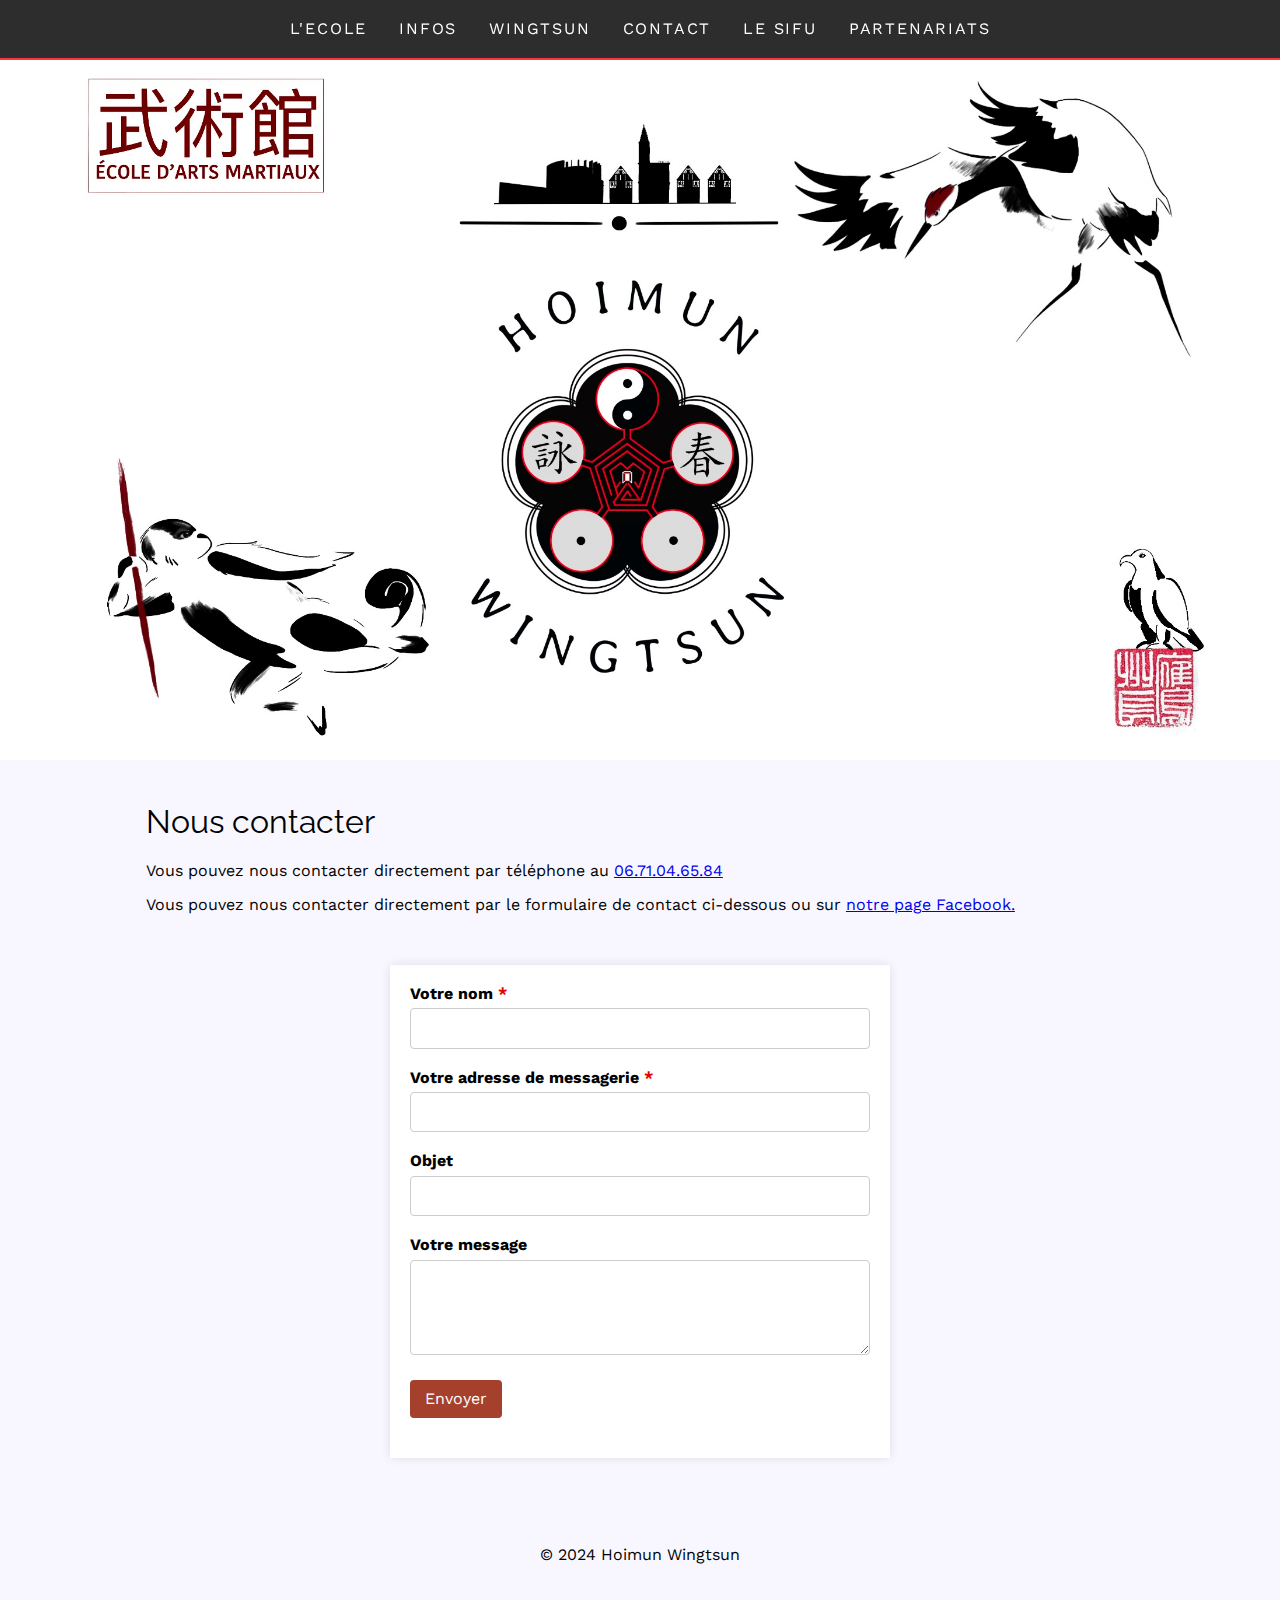
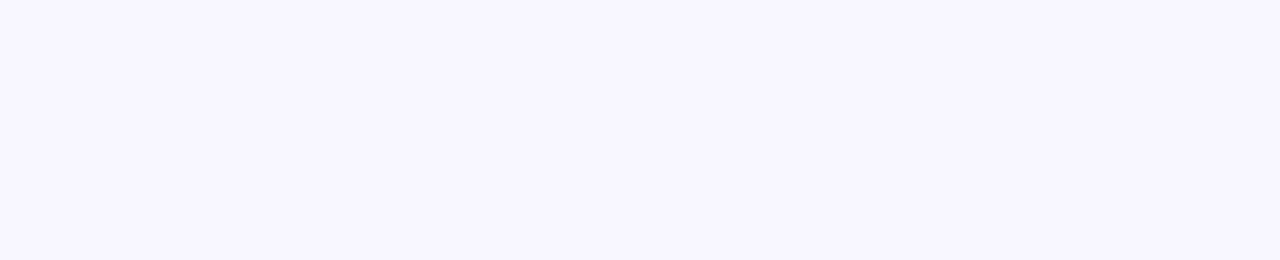
==== contact.html @ e8d4fdba "Add contact formn, update style and add SEO" ====
<!DOCTYPE html>
<html lang="fr">
  <head>
    <meta charset="UTF-8" />
    <meta http-equiv="X-UA-Compatible" content="IE=edge" />
    <meta name="viewport" content="width=device-width, initial-scale=1.0" />
    <meta
      name="description"
      content="Venez apprendre le Kung-fu à l'association Hoimun Wingtsun à Strasbourg. Il s'agit d'un art martial chinois évolutif ancré dans la tradition qui permet de se défendre face à toutes les situations du quotidien."
    />
    <meta
      name="keywords"
      content="Kung-fu, Wingtsun, arts martiaux, self-défense, Strasbourg, entraînement, cours, club, techniques de combat, maître d'arts martiaux, défense personnelle, Wingtsun Strasbourg"
    />
    <meta name="robots" content="index, follow" />
    <title>Formulaire de contact - Hoimun Kung-fu Wingtsun - Strasbourg</title>
    <link rel="preconnect" href="https://fonts.googleapis.com" />
    <link rel="preconnect" href="https://fonts.gstatic.com" crossorigin />
    <link
      href="https://fonts.googleapis.com/css2?family=Raleway:wght@400;700&family=Work+Sans:wght@400;700&display=swap"
      rel="stylesheet"
    />
    <link rel="stylesheet" href="normalize.css" />
    <link rel="stylesheet" href="style.css" />
  </head>
  <body>
    <header class="fixed">
      <div class="navbar">
        <input
          type="checkbox"
          name="navbar__toggle"
          id="navbar__toggle"
          class="navbar__toggle"
        />
        <nav class="navbar__menu">
          <ul class="navbar__list">
            <li class="navbar__item"><a href="index.html">L'Ecole</a></li>
            <li class="navbar__item"><a href="infos.html">Infos</a></li>
            <li class="navbar__item"><a href="wingtsun.html">Wingtsun</a></li>
            <li class="navbar__item"><a href="contact.html">Contact</a></li>
            <li class="navbar__item"><a href="sifu.html">Le Sifu</a></li>
            <li class="navbar__item">
              <a href="partners.html">Partenariats</a>
            </li>
          </ul>
        </nav>
        <label for="navbar__toggle" class="navbar__toggle-label">
          <span class="navbar__toggle-icon"></span>
        </label>
      </div>
    </header>
    <div class="banner mt-height-navbar"></div>

    <main class="main">
      <section class="content">
        <h1 class="title">Nous contacter</h1>

        <p>
          Vous pouvez nous contacter directement par téléphone au
          <a href="tel:0671046584">06.71.04.65.84</a>
        </p>
        <p>
          Vous pouvez nous contacter directement par le formulaire de contact
          ci-dessous ou sur
          <a
            href="https://www.facebook.com/Association-Hoimun-Wingtsun-1295570850599511/"
          >
            notre page Facebook.</a
          >
        </p>

        <div class="contact-form">
          <form action="process_form.php" method="post">
            <div class="form-group">
              <label for="nom">Votre nom <span class="required">*</span></label>
              <input type="text" id="nom" name="nom" required />
            </div>
            <div class="form-group">
              <label for="email"
                >Votre adresse de messagerie
                <span class="required">*</span></label
              >
              <input type="email" id="email" name="email" required />
            </div>
            <div class="form-group">
              <label for="objet">Objet</label>
              <input type="text" id="objet" name="objet" />
            </div>
            <div class="form-group">
              <label for="message">Votre message</label>
              <textarea id="message" name="message" rows="4"></textarea>
            </div>
            <div class="form-group">
              <label class="remarque">Remarque</label>
              <input
                class="remarque"
                name="remarque"
                pattern="[a-z0-9._%+-]+@[a-z0-9.-]+\.[a-z]{2,4}$"
                placeholder="nom@domaine.com"
              />
            </div>
            <div class="form-group">
              <button type="submit">Envoyer</button>
            </div>
          </form>
        </div>
      </section>
    </main>

    <footer class="footer">
      <p class="footer__name">© 2024 Hoimun Wingtsun</p>
    </footer>
  </body>
</html>
---- style.css ----
:root {
  --navbar-background: rgba(34, 34, 34, 0.95);
  --fs: 1rem;
  --ff-title: 'Raleway', sans-serif;
  --ff-content: 'Work Sans', sans-serif;
  --fw-regular: 400;
  --fw-bold: 700;

  --navbar-height: 60px;
  --color-primary-100: rgb(248, 247, 255);
  --color-primary-150: rgb(255, 238, 221);
  --color-primary-800: rgb(20, 8, 14);

  --color-secondary-400: rgb(84, 134, 135);
  --color-secondary-500: rgb(251, 54, 64);
}

*,
*::before,
*::after {
  box-sizing: border-box;
}

h1,
h2,
h3,
h4,
h5,
h6 {
  font-family: var(--ff-title);
  font-weight: var(--fw-regular);
}

body {
  background: var(--color-primary-100);
  font-family: var(--ff-content);
  font-weight: var(--fw-regular);
  height: 200vh;
}

.fixed {
  position: fixed;
  top: 0;
  width: 100%;
}

/* utility class */
.text-bold {
  font-weight: var(--fw-bold);
}

.text-important {
  color: var(--color-secondary-500);
}

.mt-height-navbar {
  margin-top: var(--navbar-height);
}

/* 0. banner */
.banner {
  max-width: 100%;
  width: 100%;
  height: 300px;
  background: white center / contain no-repeat url('img/banner.jpg');
}

/* 1. navigation styles start here */
/* 1.1 navigation general style */
.navbar {
  background: var(--navbar-background);
  height: var(--navbar-height);
  border-bottom: 2px solid var(--color-secondary-500);
}

.navbar__logo {
  margin-left: 1rem;
  color: white;
}

.navbar__menu {
  position: absolute;
  top: 100%;
  left: 0;
  background: var(--navbar-background);
  width: 100%;
  transform: scale(1, 0);
  transform-origin: top;
  transition: transform 400ms ease-in-out;
}

.navbar__list {
  padding: 0;
  margin: 0;
  list-style-type: none;
}

.navbar__item {
  padding: 1.8rem;
}

.navbar__item a {
  color: white;
  text-decoration: none;
  font-size: 1.2rem;
  text-transform: uppercase;
  opacity: 0;
  transition: opacity 150ms ease-in-out;
}

/* 1.2 Navbar slider */
.navbar__toggle {
  display: none;
}

.navbar__toggle:checked ~ .navbar__menu {
  transform: scale(1, 1);
}

.navbar__toggle:checked ~ .navbar__menu a {
  opacity: 1;
  transition: opacity 250ms ease-in-out 250ms;
}

/* 1.3 hamburger menu */
.navbar__toggle-label {
  position: absolute;
  top: 0;
  right: 0;
  margin-right: 1rem;
  height: 100%;
  display: flex;
  align-items: center;
}

.navbar__toggle-icon,
.navbar__toggle-icon::before,
.navbar__toggle-icon::after {
  display: block;
  width: 1.75rem;
  height: 3px;
  background: white;
  border-radius: 3px;
  position: relative;
  transition: transform 350ms ease-in-out, opacity 200ms linear;
}

.navbar__toggle-icon::before,
.navbar__toggle-icon::after {
  content: '';
  position: absolute;
}

.navbar__toggle-icon::before {
  bottom: 6px;
}

.navbar__toggle-icon::after {
  top: 6px;
}

.navbar__toggle:checked ~ .navbar__toggle-label .navbar__toggle-icon {
  transform: rotate(45deg);
}

.navbar__toggle:checked ~ .navbar__toggle-label .navbar__toggle-icon::before {
  opacity: 0;
}

.navbar__toggle:checked ~ .navbar__toggle-label .navbar__toggle-icon::after {
  transform: rotate(90deg) translate(-6px);
}

/* 2. content */
.main {
  padding: 1.4rem;
}

.image {
  max-width: 100%;
  width: 500px;
  height: auto;
}

.image--center {
  display: block;
  margin: auto;
}

.image--shadow {
  box-shadow: rgba(17, 17, 26, 0.05) 0px 4px 16px,
    rgba(17, 17, 26, 0.05) 0px 8px 32px;
}

.image--radius {
  border-radius: 4px;
}

.footer {
  text-align: center;
}

/* 3. Table */
.table-fill {
  background: white;
  border-radius: 3px;
  border-collapse: collapse;
  /* margin: auto; */
  max-width: 600px;
  padding: 5px;
  width: 100%;
  box-shadow: 0 5px 10px rgba(0, 0, 0, 0.1);
}

th {
  color: #d5dde5;
  background: #1b1e24;
  border-bottom: 4px solid #9ea7af;
  border-right: 1px solid #343a45;
  padding: 1.4rem;
  text-align: left;
  text-shadow: 0 1px 1px rgba(0, 0, 0, 0.1);
  vertical-align: middle;
}

th:first-child {
  border-top-left-radius: 3px;
}

th:last-child {
  border-top-right-radius: 3px;
  border-right: none;
}

tr {
  border-top: 1px solid #c1c3d1;
  border-bottom: 1px solid #c1c3d1;
  color: #666b85;

  font-weight: normal;
  text-shadow: 0 1px 1px rgba(256, 256, 256, 0.1);
}

tr:hover td {
  background: #4e5066;
  color: #ffffff;
  border-top: 1px solid #22262e;
}

tr:first-child {
  border-top: none;
}

tr:last-child {
  border-bottom: none;
}

tr:nth-child(odd) td {
  background: #ebebeb;
}

tr:nth-child(odd):hover td {
  background: #4e5066;
}

tr:last-child td:first-child {
  border-bottom-left-radius: 3px;
}

tr:last-child td:last-child {
  border-bottom-right-radius: 3px;
}

td {
  background: #ffffff;
  padding: 1rem;
  text-align: left;
  vertical-align: middle;
  text-shadow: -1px -1px 1px rgba(0, 0, 0, 0.1);
  border-right: 1px solid #c1c3d1;
}

td:last-child {
  border-right: 0px;
}

th.text-left {
  text-align: left;
}

th.text-center {
  text-align: center;
}

th.text-right {
  text-align: right;
}

td.text-left {
  text-align: left;
}

td.text-center {
  text-align: center;
}

td.text-right {
  text-align: right;
}

/* Contact form */
.contact-form {
  max-width: 500px;
  margin: 50px auto;
  padding: 20px;
  background-color: #fff;
  box-shadow: 0 0 10px rgba(0, 0, 0, 0.1);
}

.form-group {
  margin-bottom: 20px;
}

label {
  display: block;
  margin-bottom: 5px;
  font-weight: bold;
}

input,
textarea {
  width: 100%;
  padding: 10px;
  border: 1px solid #ccc;
  border-radius: 4px;
}

button {
  background-color: #a5402d;
  color: #fff;
  padding: 10px 15px;
  border: none;
  border-radius: 4px;
  cursor: pointer;
}

button:hover {
  background-color: var(--color-secondary-500);
}

.required {
  color: #e60000;
  font-weight: bold;
}

.contact-form .remarque {
  display: none;
}
/* Media queries for desktop screen */
@media screen and (min-width: 40em) {
  .banner {
    height: 350px;
  }

  .navbar {
    display: flex;
    justify-content: space-around;
    align-items: center;
  }

  .navbar__menu {
    all: unset;
  }

  .navbar__list {
    display: flex;
  }

  .navbar__item {
    padding: 1rem;
    letter-spacing: 1.8px;
  }

  .navbar__item a {
    font-size: var(--fs);
    opacity: 1;
    position: relative;
  }

  .navbar__item a::before {
    content: '';
    display: block;
    height: 4px;
    border-radius: 2px;
    background: var(--color-secondary-500);
    position: absolute;
    top: -0.75rem;
    left: 0;
    right: 0;
    transform: scale(0, 1);
    transition: transform ease-in-out 250ms;
  }

  .navbar__item a:hover:before {
    transform: scale(1, 1);
  }

  .navbar__toggle-label {
    display: none;
  }

  .content {
    width: 80%;
    margin: auto;
  }
}

@media screen and (min-width: 50em) {
  .banner {
    height: 450px;
  }
}

@media screen and (min-width: 80em) {
  .banner {
    height: 700px;
  }
}
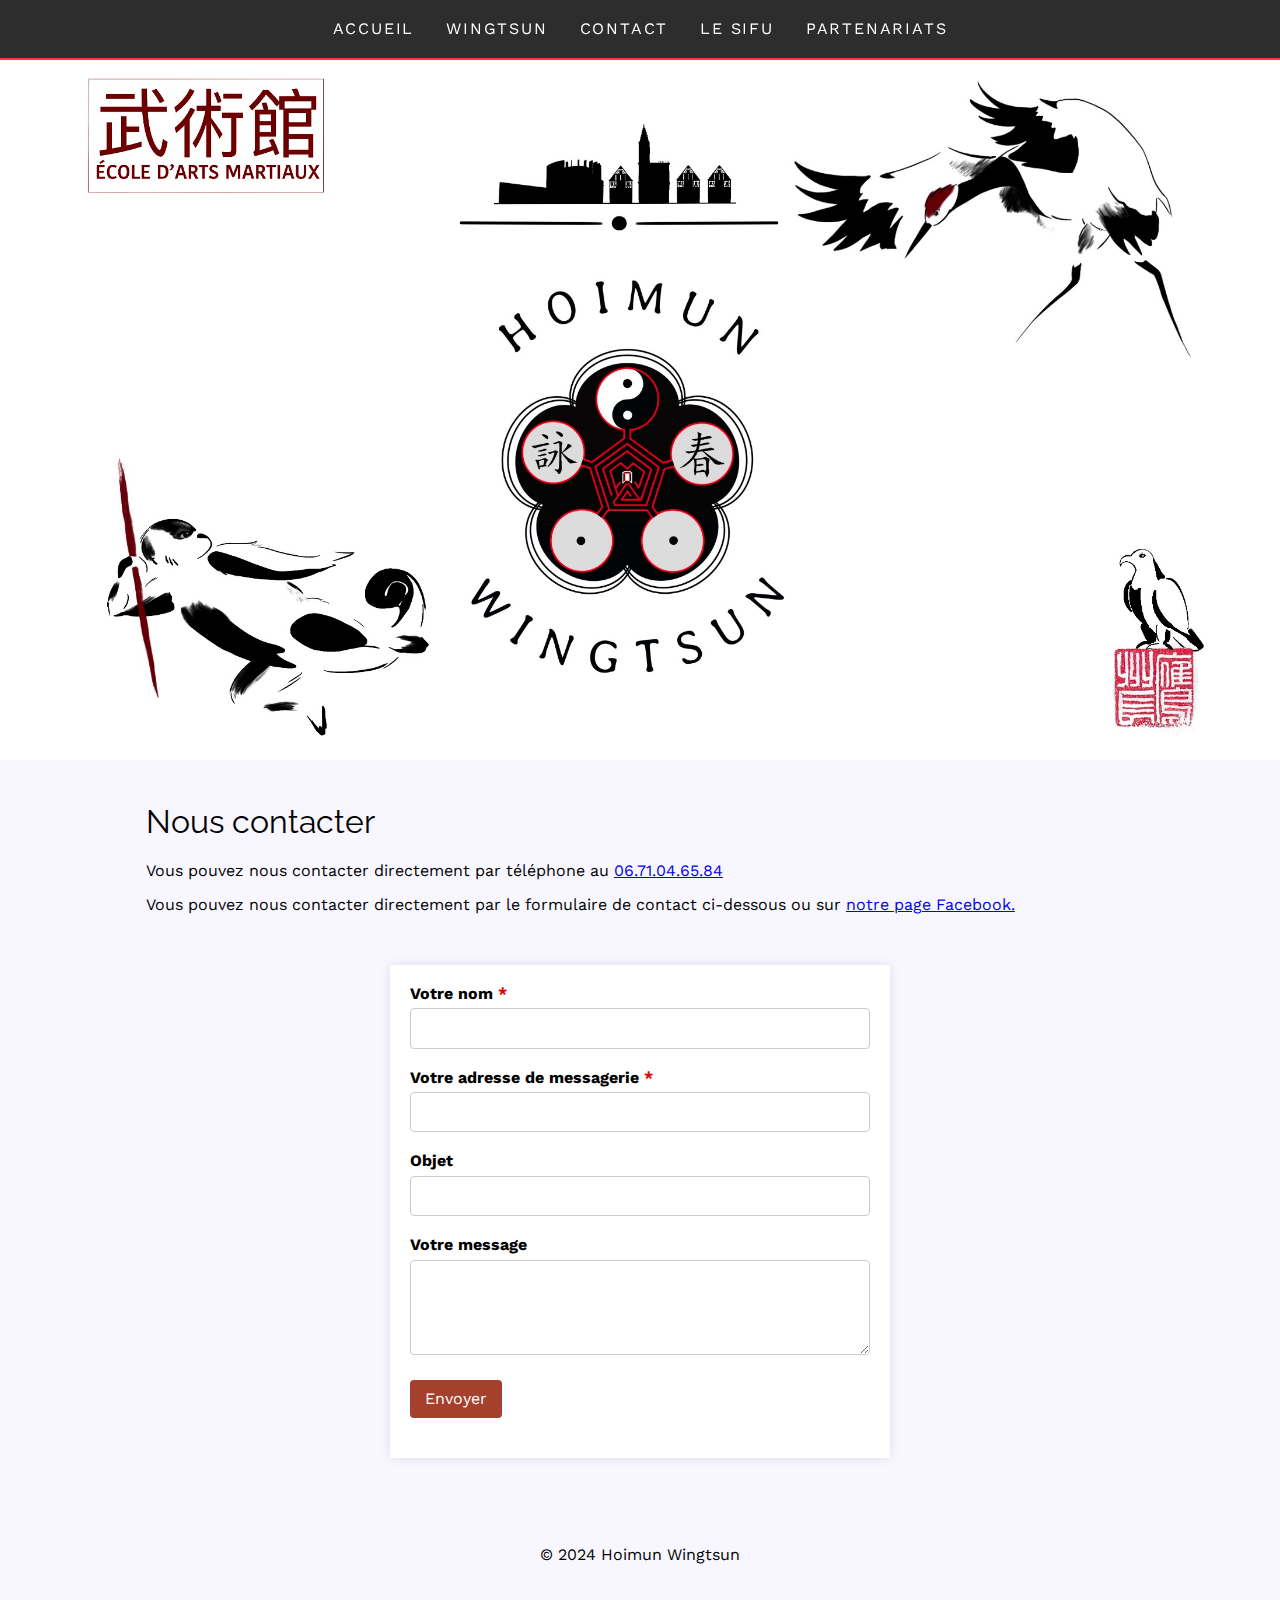
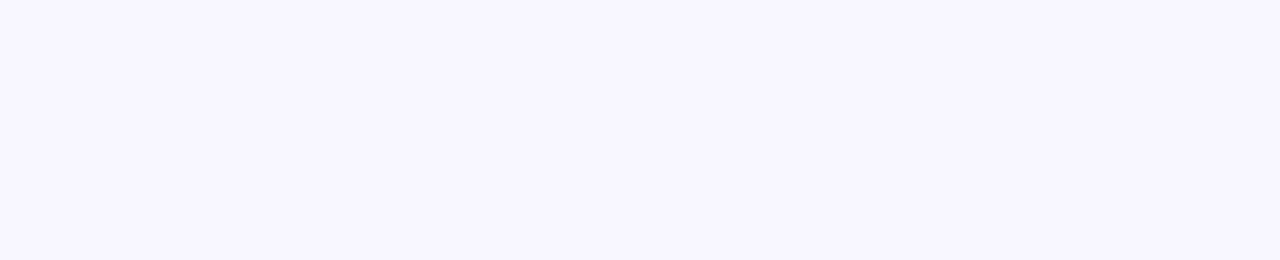
==== commit fa6ed093: "Update homepage" ====
--- a/contact.html
+++ b/contact.html
@@ -10,7 +10,7 @@
     />
     <meta
       name="keywords"
-      content="Kung-fu, Wingtsun, arts martiaux, self-défense, Strasbourg, entraînement, cours, club, techniques de combat, maître d'arts martiaux, défense personnelle, Wingtsun Strasbourg"
+      content="Kung-fu, Kung-fu Strasbourg, Wing chun Kung fu Strasbourg, Kung fu strasbourg, Wingtsun, arts martiaux, self-défense, Strasbourg, entraînement, cours, club, techniques de combat, maître d'arts martiaux, défense personnelle, Wingtsun Strasbourg, Arts martiaux Strasbourg, École de Kung-fu, Apprentissage du Wing chun, Entraînement en self-défense, Pratique du Wingtsun, Techniques de combat traditionnelles, Cours d'arts martiaux pour débutants, Enseignement personnalisé de Kung-fu, Stage intensif d'arts martiaux, Programme de défense personnelle, Perfectionnement des techniques de Kung-fu, Sécurité urbaine à Strasbourg, Évolution spirituelle par les arts martiaux, Maîtrise de soi à travers le Kung-fu, Pratique du Wing chun pour tous niveaux, Développement de la concentration et de la discipline, Techniques avancées de self-défense, Formation physique et mentale en arts martiaux, Rencontre avec des experts en Kung-fu, Découverte des arts martiaux chinois à Strasbourg"
     />
     <meta name="robots" content="index, follow" />
     <title>Formulaire de contact - Hoimun Kung-fu Wingtsun - Strasbourg</title>
@@ -34,8 +34,7 @@
         />
         <nav class="navbar__menu">
           <ul class="navbar__list">
-            <li class="navbar__item"><a href="index.html">L'Ecole</a></li>
-            <li class="navbar__item"><a href="infos.html">Infos</a></li>
+            <li class="navbar__item"><a href="index.html">Accueil</a></li>
             <li class="navbar__item"><a href="wingtsun.html">Wingtsun</a></li>
             <li class="navbar__item"><a href="contact.html">Contact</a></li>
             <li class="navbar__item"><a href="sifu.html">Le Sifu</a></li>
@@ -91,8 +90,9 @@
               <textarea id="message" name="message" rows="4"></textarea>
             </div>
             <div class="form-group">
-              <label class="remarque">Remarque</label>
+              <label for="remark" class="remarque">Remarque</label>
               <input
+                id="remark"
                 class="remarque"
                 name="remarque"
                 pattern="[a-z0-9._%+-]+@[a-z0-9.-]+\.[a-z]{2,4}$"
